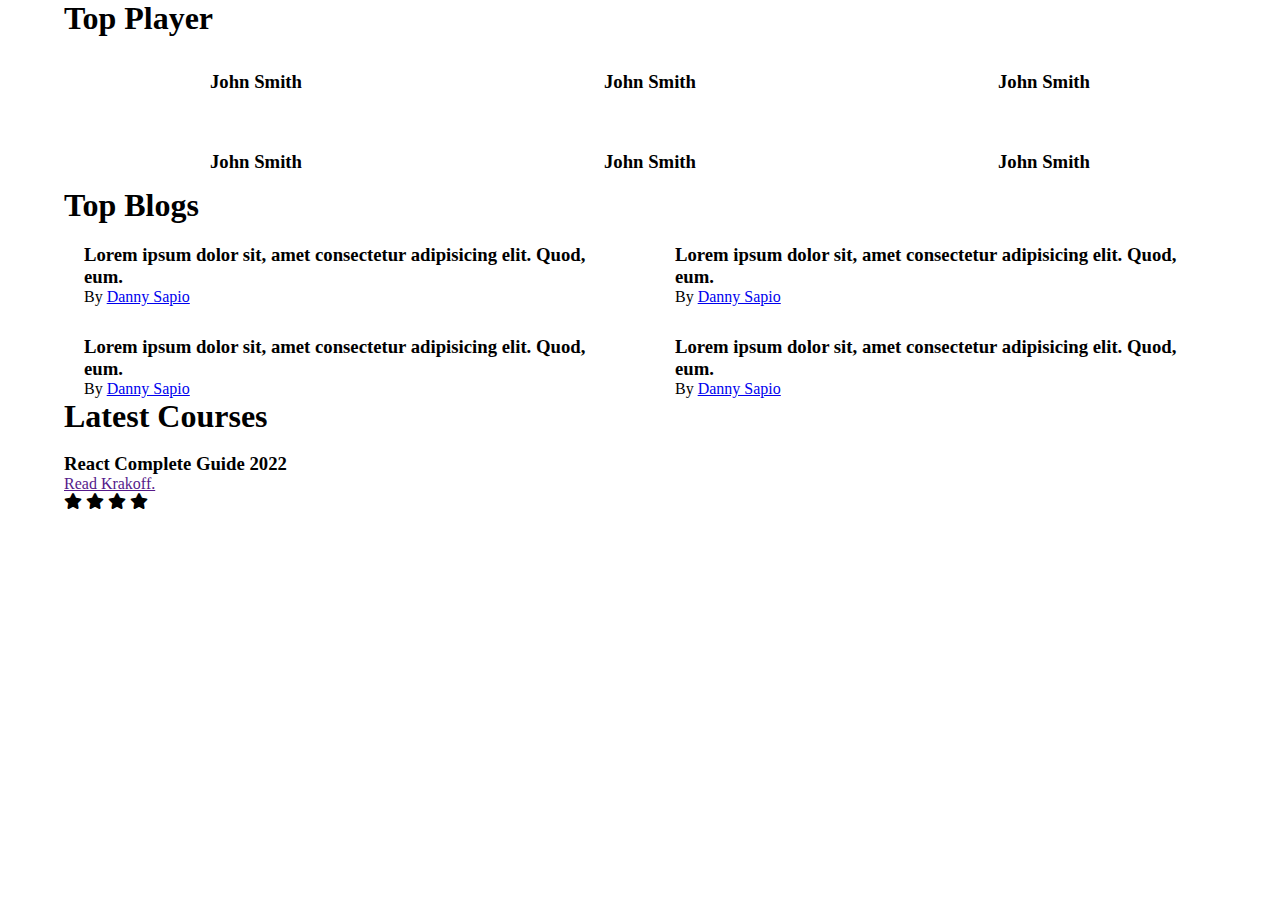
==== leader-board-master/index.html @ 2db2b106 "grid layout done" ====
<!DOCTYPE html>
<html lang="en">
<head>
    <meta charset="UTF-8">
    <meta http-equiv="X-UA-Compatible" content="IE=edge">
    <meta name="viewport" content="width=device-width, initial-scale=1.0">
    <title>Leader-Board</title>
    <link rel="stylesheet" href="css/style.css">
    <link rel="stylesheet" href="css/all.min.css">
</head>
<body>
    <main>
        <section>
            <h1 class="section-title">Top Player</h1>
            <div class="top-players">
                <div class="player">
                    <img src="image/Ellipse-1.png" alt="">
                    <h3>John Smith</h3>
                </div>

                <div class="player">
                    <img src="image/Ellipse-2.png" alt="">
                    <h3>John Smith</h3>
                </div>

                <div class="player">
                    <img src="image/Ellipse-3.png" alt="">
                    <h3>John Smith</h3>
                </div>

                <div class="player">
                    <img src="image/Ellipse-4.png" alt="">
                    <h3>John Smith</h3>
                </div>

                <div class="player">
                    <img src="image/Ellipse-5.png" alt="">
                    <h3>John Smith</h3>
                </div>
                <div class="player">
                    <img src="image/Ellipse.png" alt="">
                    <h3>John Smith</h3>
            </div>
        </section>

        <section>
            <h1 class="section-title">Top Blogs</h1>
            <div class="blogs">
                <article class="blog">
                    <div class="thumnail">
                        <img src="image/Mask Group.png" alt="">
                    </div>
                    <div class="blog-info">
                        <h3>Lorem ipsum dolor sit, amet consectetur adipisicing elit. Quod, eum.</h3>
                        <p>By <a href="http://">Danny Sapio</a> </p>
                    </div>
                </article>

                    <article class="blog">
                        <div class="thumnail">
                            <img src="image/Mask Group-1.png" alt="">
                        </div>
                        <div class="blog-info">
                            <h3>Lorem ipsum dolor sit, amet consectetur adipisicing elit. Quod, eum.</h3>
                            <p>By <a href="http://">Danny Sapio</a> </p>
                        </div>
                    </article>

                    <article class="blog">
                        <div class="thumnail">
                            <img src="image/Mask Group-2.png" alt="">
                        </div>
                        <div class="blog-info">
                            <h3>Lorem ipsum dolor sit, amet consectetur adipisicing elit. Quod, eum.</h3>
                            <p>By <a href="http://">Danny Sapio</a> </p>
                        </div>
                    </article>

                    <article class="blog">
                        <div class="thumnail">
                            <img src="image/Mask Group.png" alt="">
                        </div>
                        <div class="blog-info">
                            <h3>Lorem ipsum dolor sit, amet consectetur adipisicing elit. Quod, eum.</h3>
                            <p>By <a href="http://">Danny Sapio</a> </p>
                        </div>
                    </article>

                </article>
            </div>
        </section>
        <section>
            <h1 class="section-title">Latest Courses</h1>
           <div class="courses">
            <div class="course-detail">
                <img src="image/Mask Group-3.png" alt="">
                <h3>React Complete Guide 2022</h3>
                <p><a href="">Read Krakoff.</a></p>
                <div class="course-info">
                <i class="fas fa-star filled"></i>
                <i class="fas fa-star filled"></i>
                <i class="fas fa-star filled"></i>
                <i class="fas fa-star unfilled"></i>
                
                </div>

            </div>  
        </div>
        </section>
    </main>
</body>
</html>
---- leader-board-master/css/style.css ----
*{
    margin:0;
    padding:0;
}
main{
    width: 1200px;
    max-width: 90%;
    margin: 0 auto;
}
.top-players, .blogs{
    display:grid;
    gap:30px ;
    margin-top: 20px;
    place-items: center;
}
.top-players{
    grid-template-columns: repeat(3, 1fr);
}
.blogs{
    grid-template-columns: repeat(2, 1fr);
}
.player, .blog{
    display:flex;
    align-items:center;
}
.player img{
height:50px;
margin-right:20px ;
}
.thumnail img{
    width:200px;
    margin-right: 20px;
}
@media (max-width:992px){
    .top-players{
        grid-template-columns: repeat(2, 1fr);  
    }  
    .blogs{
        grid-template-columns: repeat(1, 1fr);
    }
}
@media (max-width:688px){
    .top-players{
        grid-template-columns: repeat(1, 1fr);  
    } 
    .blog{
        display:block;
    } 
}
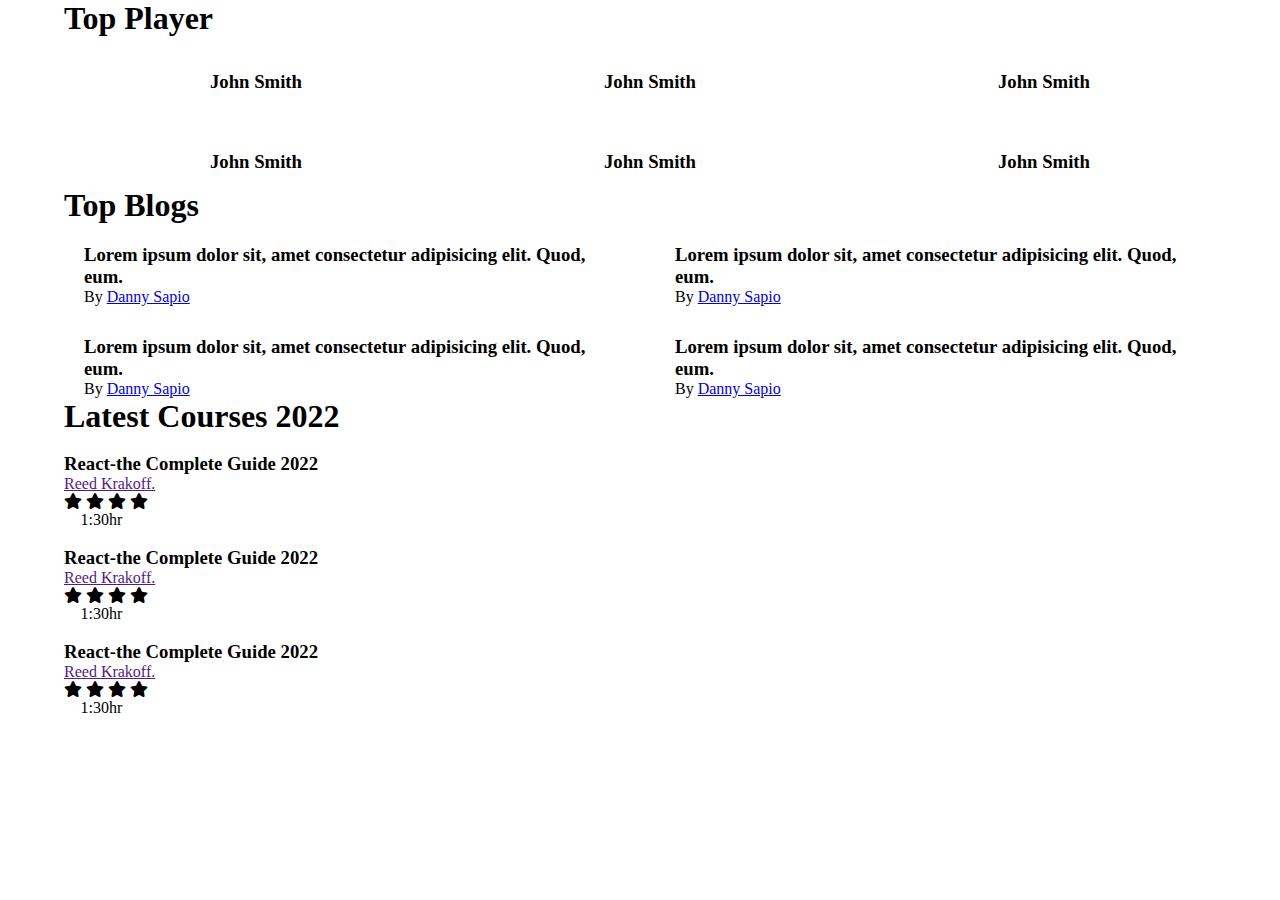
==== commit be3aab33: "grid-page-layout" ====
--- a/leader-board-master/index.html
+++ b/leader-board-master/index.html
@@ -89,23 +89,65 @@
                 </article>
             </div>
         </section>
+      
         <section>
-            <h1 class="section-title">Latest Courses</h1>
-           <div class="courses">
-            <div class="course-detail">
-                <img src="image/Mask Group-3.png" alt="">
-                <h3>React Complete Guide 2022</h3>
-                <p><a href="">Read Krakoff.</a></p>
-                <div class="course-info">
-                <i class="fas fa-star filled"></i>
-                <i class="fas fa-star filled"></i>
-                <i class="fas fa-star filled"></i>
-                <i class="fas fa-star unfilled"></i>
-                
+            <h1>Latest Courses 2022</h1>
+            <div class="courses">
+                <div class="course">
+                    <img src="image/Mask Group-3.png" alt="">
+                    <h3>React-the Complete Guide 2022</h3>
+                    <p><a href="">Reed Krakoff.</a></p>
+                    <div class="course-info">
+                        <div class="rating">
+                            <i class="fas fa-star filled"></i>
+                            <i class="fas fa-star filled"></i>
+                            <i class="fas fa-star filled"></i>
+                            <i class="fas fa-star unfilled"></i>
+                        </div>
+                        <div class="duration">
+                            <i class="fal fa-clock"></i>
+                            <span>1:30hr</span>
+                        </div>
+                    </div>
+
                 </div>
+                <div class="course">
+                    <img src="image/Mask Group-4.png" alt="">
+                    <h3>React-the Complete Guide 2022</h3>
+                    <p><a href="">Reed Krakoff.</a></p>
+                    <div class="course-info">
+                        <div class="rating">
+                            <i class="fas fa-star filled"></i>
+                            <i class="fas fa-star filled"></i>
+                            <i class="fas fa-star filled"></i>
+                            <i class="fas fa-star unfilled"></i>
+                        </div>
+                        <div class="duration">
+                            <i class="fal fa-clock"></i>
+                            <span>1:30hr</span>
+                        </div>
+                    </div>
 
-            </div>  
-        </div>
+                </div>
+                <div class="course">
+                    <img src="image/Mask Group-5.png" alt="">
+                    <h3>React-the Complete Guide 2022</h3>
+                    <p><a href="">Reed Krakoff.</a></p>
+                    <div class="course-info">
+                        <div class="rating">
+                            <i class="fas fa-star filled"></i>
+                            <i class="fas fa-star filled"></i>
+                            <i class="fas fa-star filled"></i>
+                            <i class="fas fa-star unfilled"></i>
+                        </div>
+                        <div class="duration">
+                            <i class="fal fa-clock"></i>
+                            <span>1:30hr</span>
+                        </div>
+                    </div>
+
+                </div>
+            </div>
         </section>
     </main>
 </body>
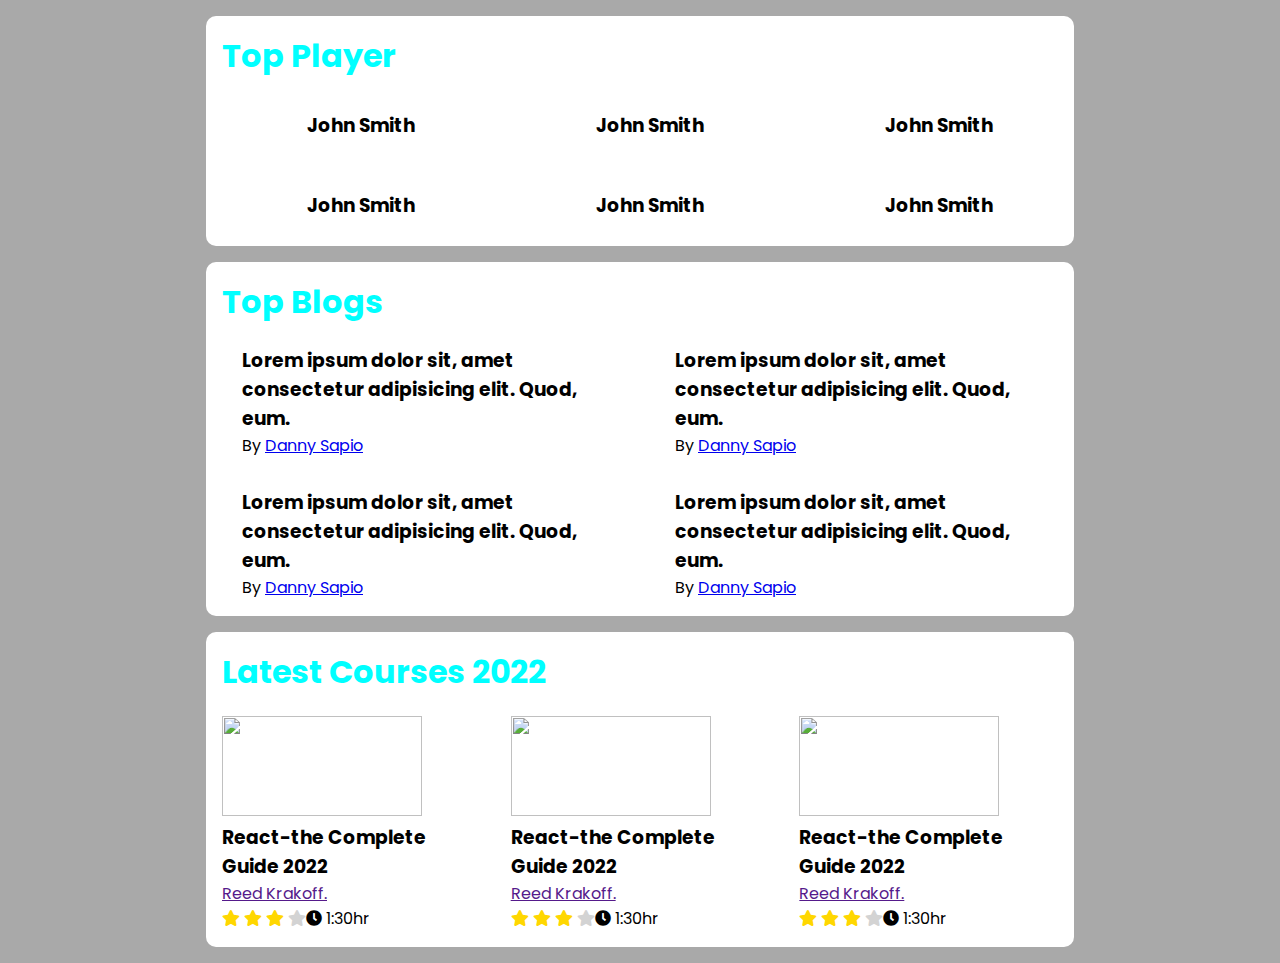
==== commit 06b726b4: "leader-board-done" ====
--- a/leader-board-master/index.html
+++ b/leader-board-master/index.html
@@ -5,6 +5,8 @@
     <meta http-equiv="X-UA-Compatible" content="IE=edge">
     <meta name="viewport" content="width=device-width, initial-scale=1.0">
     <title>Leader-Board</title>
+    <link rel="preconnect" href="https://fonts.gstatic.com">
+<link href="https://fonts.googleapis.com/css2?family=Poppins:wght@300&display=swap" rel="stylesheet">
     <link rel="stylesheet" href="css/style.css">
     <link rel="stylesheet" href="css/all.min.css">
 </head>
@@ -91,7 +93,7 @@
         </section>
       
         <section>
-            <h1>Latest Courses 2022</h1>
+            <h1 class="section-title">Latest Courses 2022</h1>
             <div class="courses">
                 <div class="course">
                     <img src="image/Mask Group-3.png" alt="">
@@ -105,7 +107,7 @@
                             <i class="fas fa-star unfilled"></i>
                         </div>
                         <div class="duration">
-                            <i class="fal fa-clock"></i>
+                            <i class="fas fa-clock"></i>
                             <span>1:30hr</span>
                         </div>
                     </div>
@@ -123,7 +125,7 @@
                             <i class="fas fa-star unfilled"></i>
                         </div>
                         <div class="duration">
-                            <i class="fal fa-clock"></i>
+                            <i class="fas fa-clock"></i>
                             <span>1:30hr</span>
                         </div>
                     </div>
@@ -141,7 +143,7 @@
                             <i class="fas fa-star unfilled"></i>
                         </div>
                         <div class="duration">
-                            <i class="fal fa-clock"></i>
+                            <i class="fas fa-clock"></i>
                             <span>1:30hr</span>
                         </div>
                     </div>
--- a/leader-board-master/css/style.css
+++ b/leader-board-master/css/style.css
@@ -2,18 +2,31 @@
     margin:0;
     padding:0;
 }
+body{
+    background-color: darkgray;
+    font-family: 'Poppins', sans-serif;
+}
+section{
+    background-color:white;
+    padding: 1em;
+    margin: 1em;
+    border-radius: 10px;;
+}
+.section-title{
+    color:aqua
+}
 main{
-    width: 1200px;
+    width: 900px;
     max-width: 90%;
     margin: 0 auto;
 }
-.top-players, .blogs{
+.top-players, .blogs, .courses{
     display:grid;
     gap:30px ;
     margin-top: 20px;
     place-items: center;
 }
-.top-players{
+.top-players, .courses{
     grid-template-columns: repeat(3, 1fr);
 }
 .blogs{
@@ -31,19 +44,33 @@
     width:200px;
     margin-right: 20px;
 }
+
+.filled{
+    color:gold;
+}
+.unfilled{
+    color:lightgray;
+}
+.course-info{
+    display:flex;
+}
+.course img{
+    width:200px;
+    height:100px;
+}
 @media (max-width:992px){
-    .top-players{
+    .top-players, .courses{
         grid-template-columns: repeat(2, 1fr);  
     }  
-    .blogs{
+    .blogs, .courses{
         grid-template-columns: repeat(1, 1fr);
     }
 }
 @media (max-width:688px){
-    .top-players{
+    .top-players, .courses{
         grid-template-columns: repeat(1, 1fr);  
     } 
     .blog{
         display:block;
     } 
-}+}
